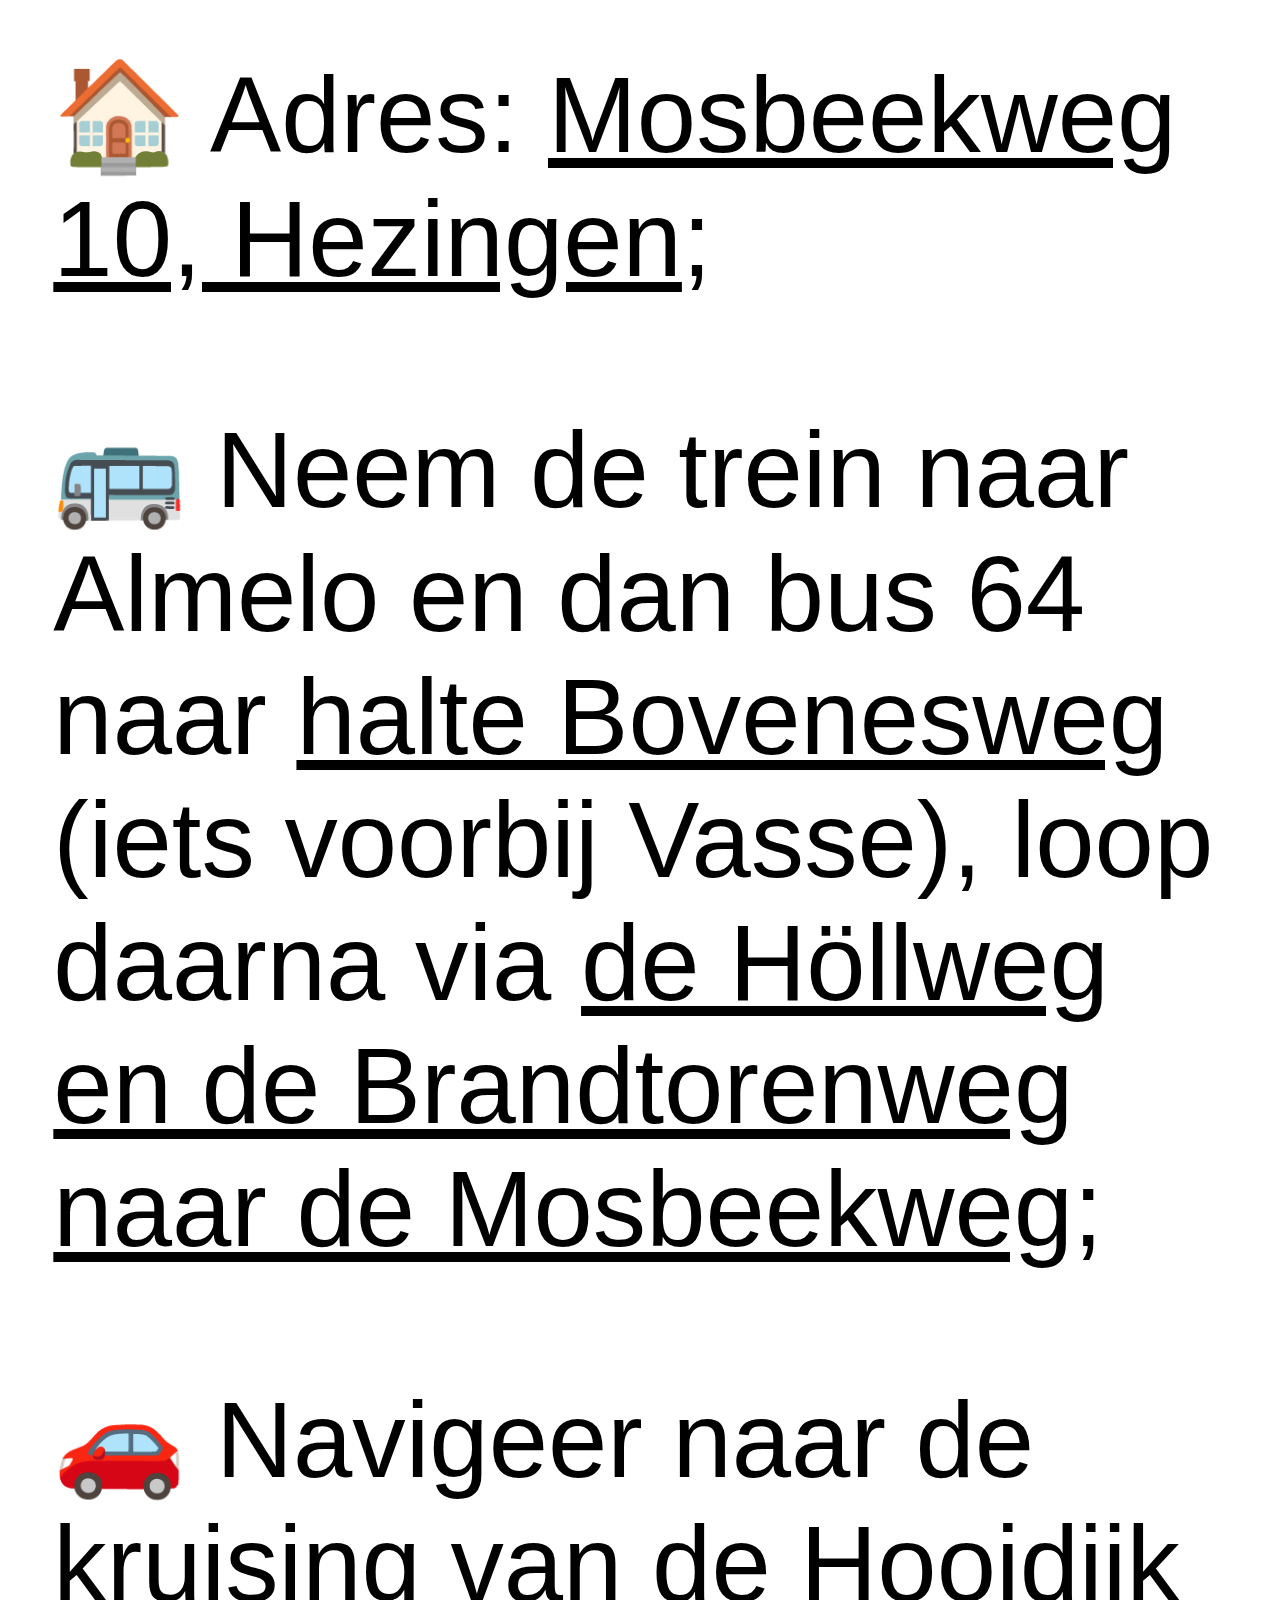
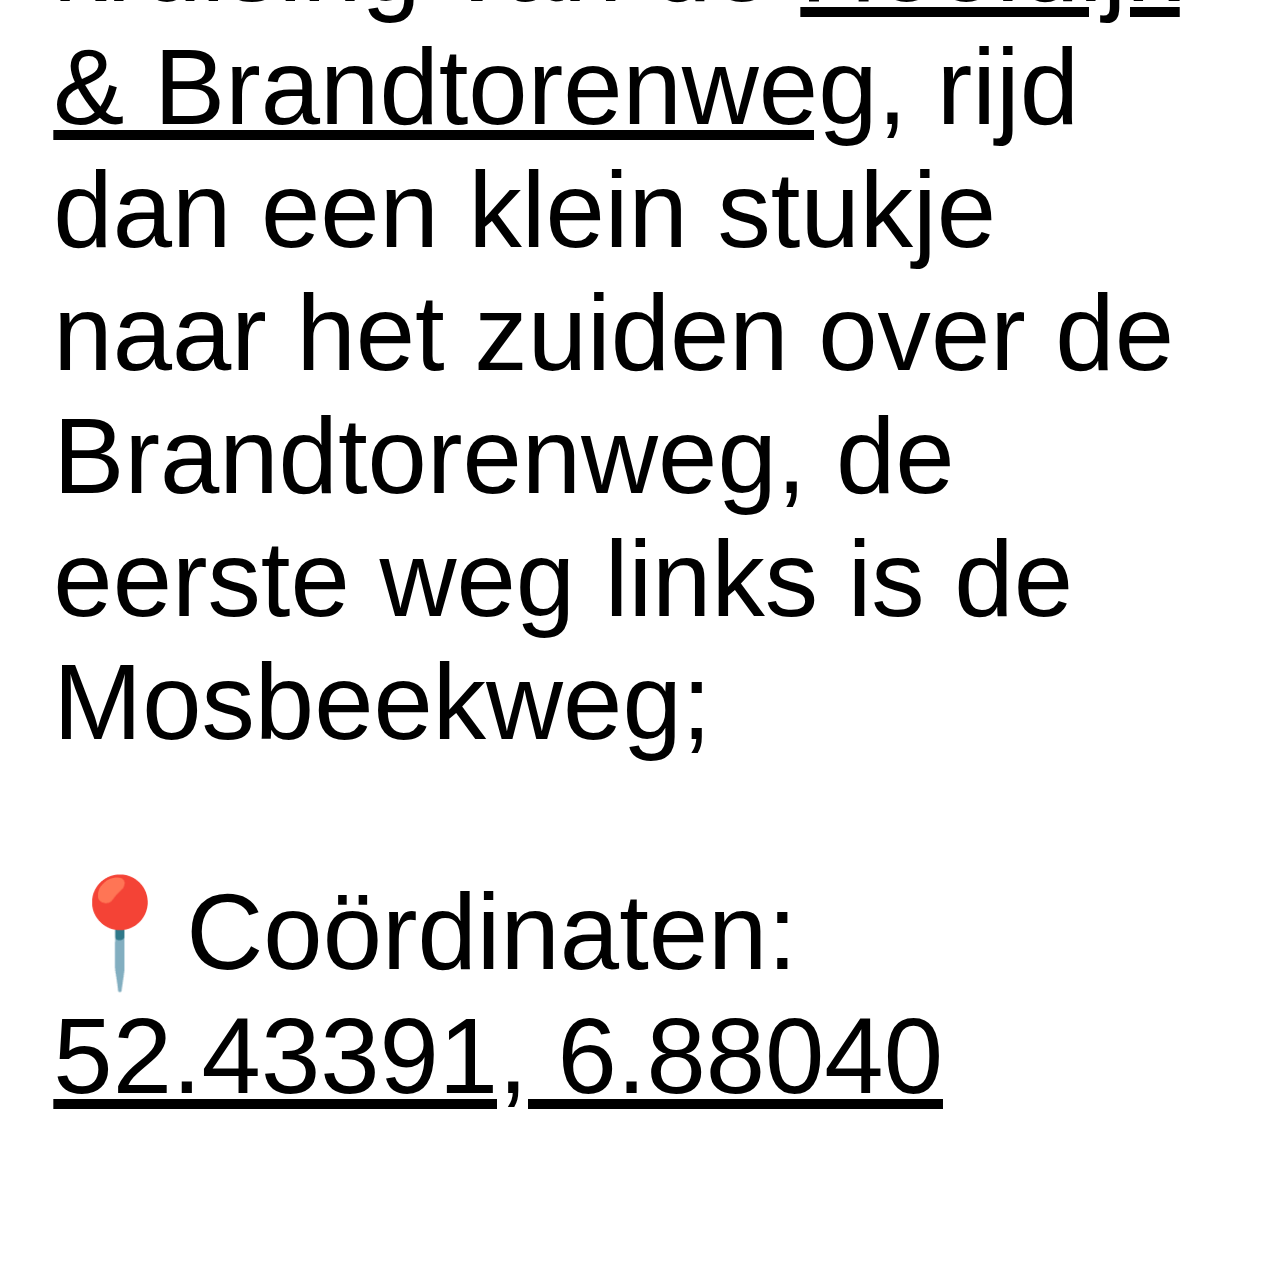
==== route/index.html @ 4ba48fb6 "added route" ====
<!doctype html>
<html lang="nl">
<head>
  <meta charset="utf-8">
  <title>Mosbekke</title>
  <meta name="description" content="Mosbekke">
  <style>
    body {
      font-family: -apple-system, BlinkMacSystemFont, "Segoe UI", Roboto, Helvetica, Arial, sans-serif, "Apple Color Emoji", "Segoe UI Emoji", "Segoe UI Symbol";
      font-size: 80pt;
      padding: 0.5em;
      margin: 0;
    }

    p {
      padding: 0;
    }

    p:first-child {
      margin-top: 0;
    }

    a, a:visited {
      color: black;
    }
  </style>
  <link rel="icon" type="image/png" href="../favicon.png">
</head>
<body>
  <p>
    🏠 Adres: <a href="https://www.google.nl/maps/place/Mosbeekweg+10,+7662+PE+Hezingen/">Mosbeekweg 10, Hezingen</a>;
  </p>
  <p>
    🚌 Neem de trein naar Almelo en dan bus 64 naar <a href="https://9292.nl/ootmarsum/bushalte-bovenesweg">halte Bovenesweg</a> (iets voorbij Vasse), loop daarna via <a href="https://www.google.nl/maps/dir/Vasse,+Bovenesweg/Mosbeekweg+10,+7662+PE+Hezingen/@52.4292522,6.8638535,15z/am=t/data=!4m14!4m13!1m5!1m1!1s0x47b81c9c5d2a337d:0x236f2061cd23b331!2m2!1d6.864479!2d52.422079!1m5!1m1!1s0x47b81c8be774e74d:0x75011a4b7435acf8!2m2!1d6.880241!2d52.4338635!3e2">de Höllweg en de Brandtorenweg naar de Mosbeekweg</a>;
  </p>
  <p>
    🚗 Navigeer naar de kruising van de <a href="https://www.google.nl/maps/place/Hooidijk+%26+Brandtorenweg,+7662+PG+Hezingen">Hooidijk &amp; Brandtorenweg</a>, rijd dan een klein stukje naar het zuiden over de Brandtorenweg, de eerste weg links is de Mosbeekweg;
  </p>
  <p>
    📍Coördinaten: <a href="https://www.google.nl/maps/place/52%C2%B026'02.1%22N+6%C2%B052'49.4%22E/@52.43391,6.8804,17z">52.43391, 6.88040</a>
  </p>
</body>
</html>
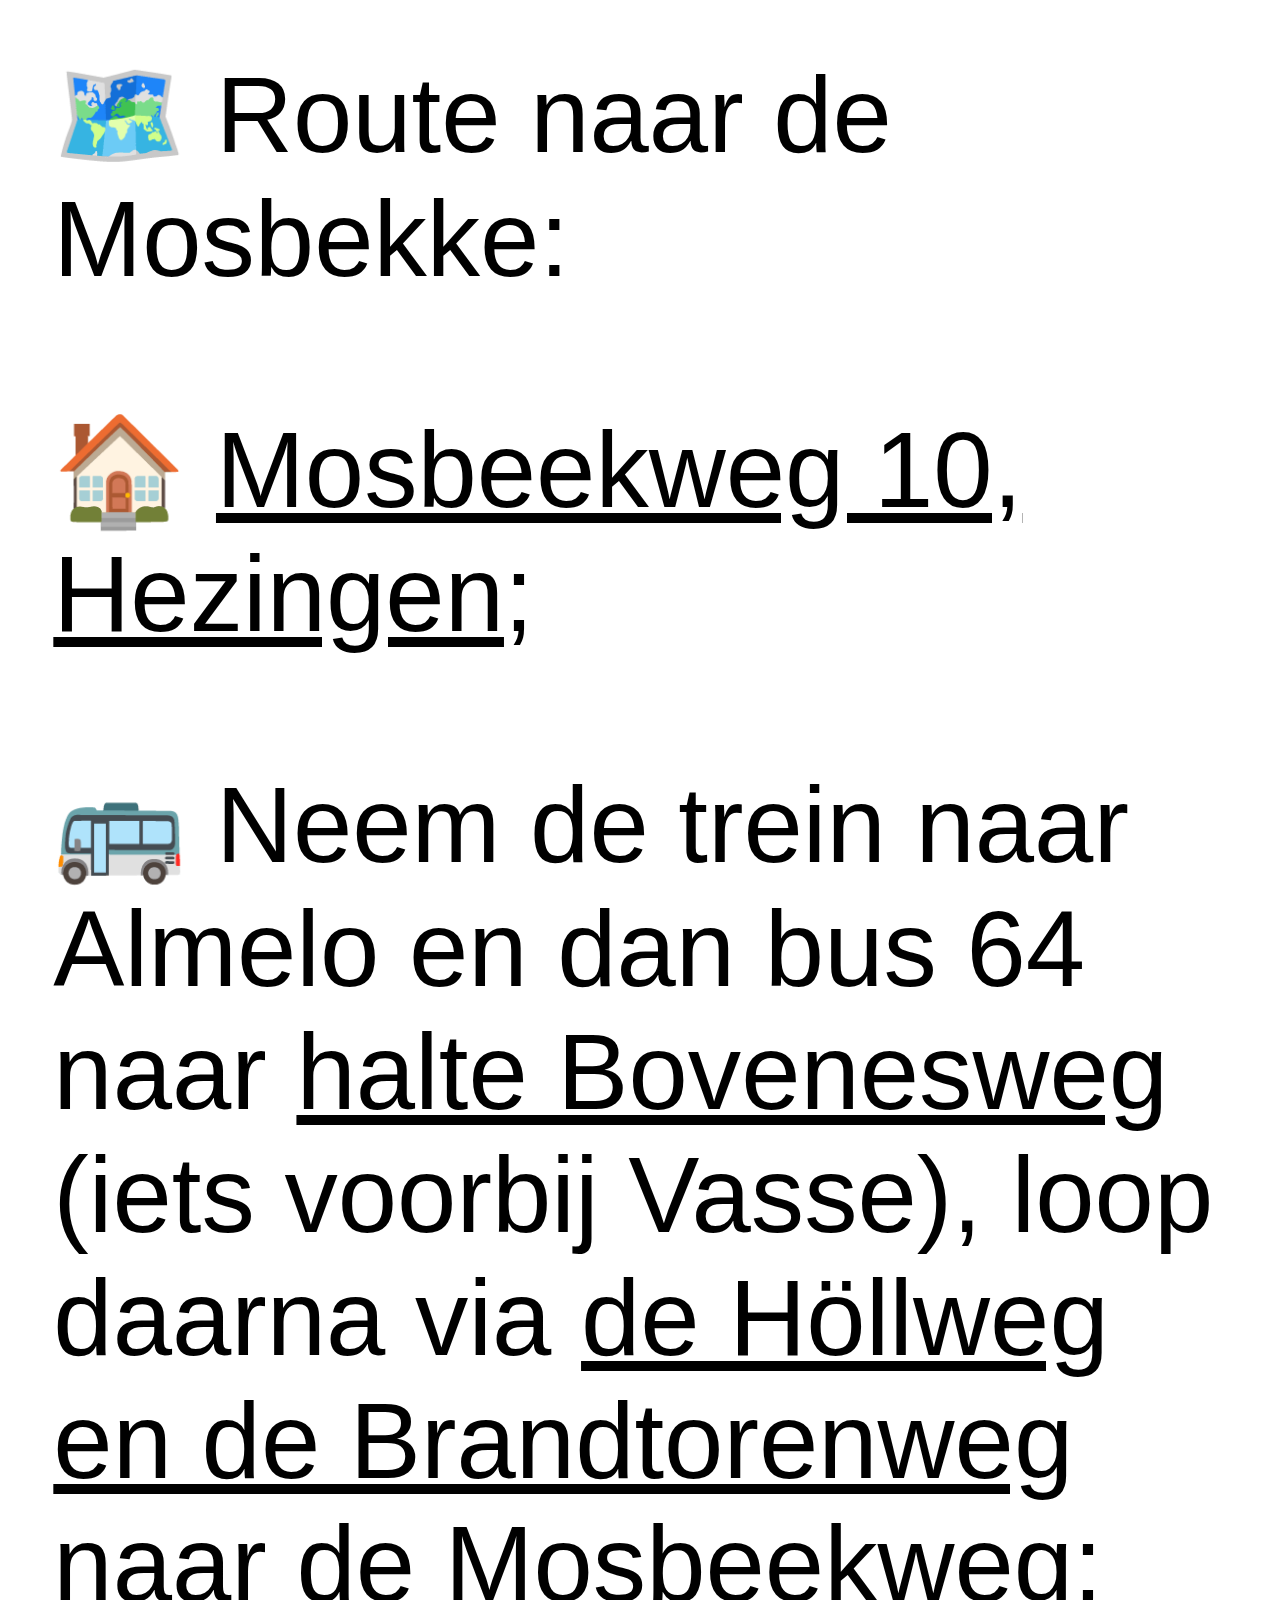
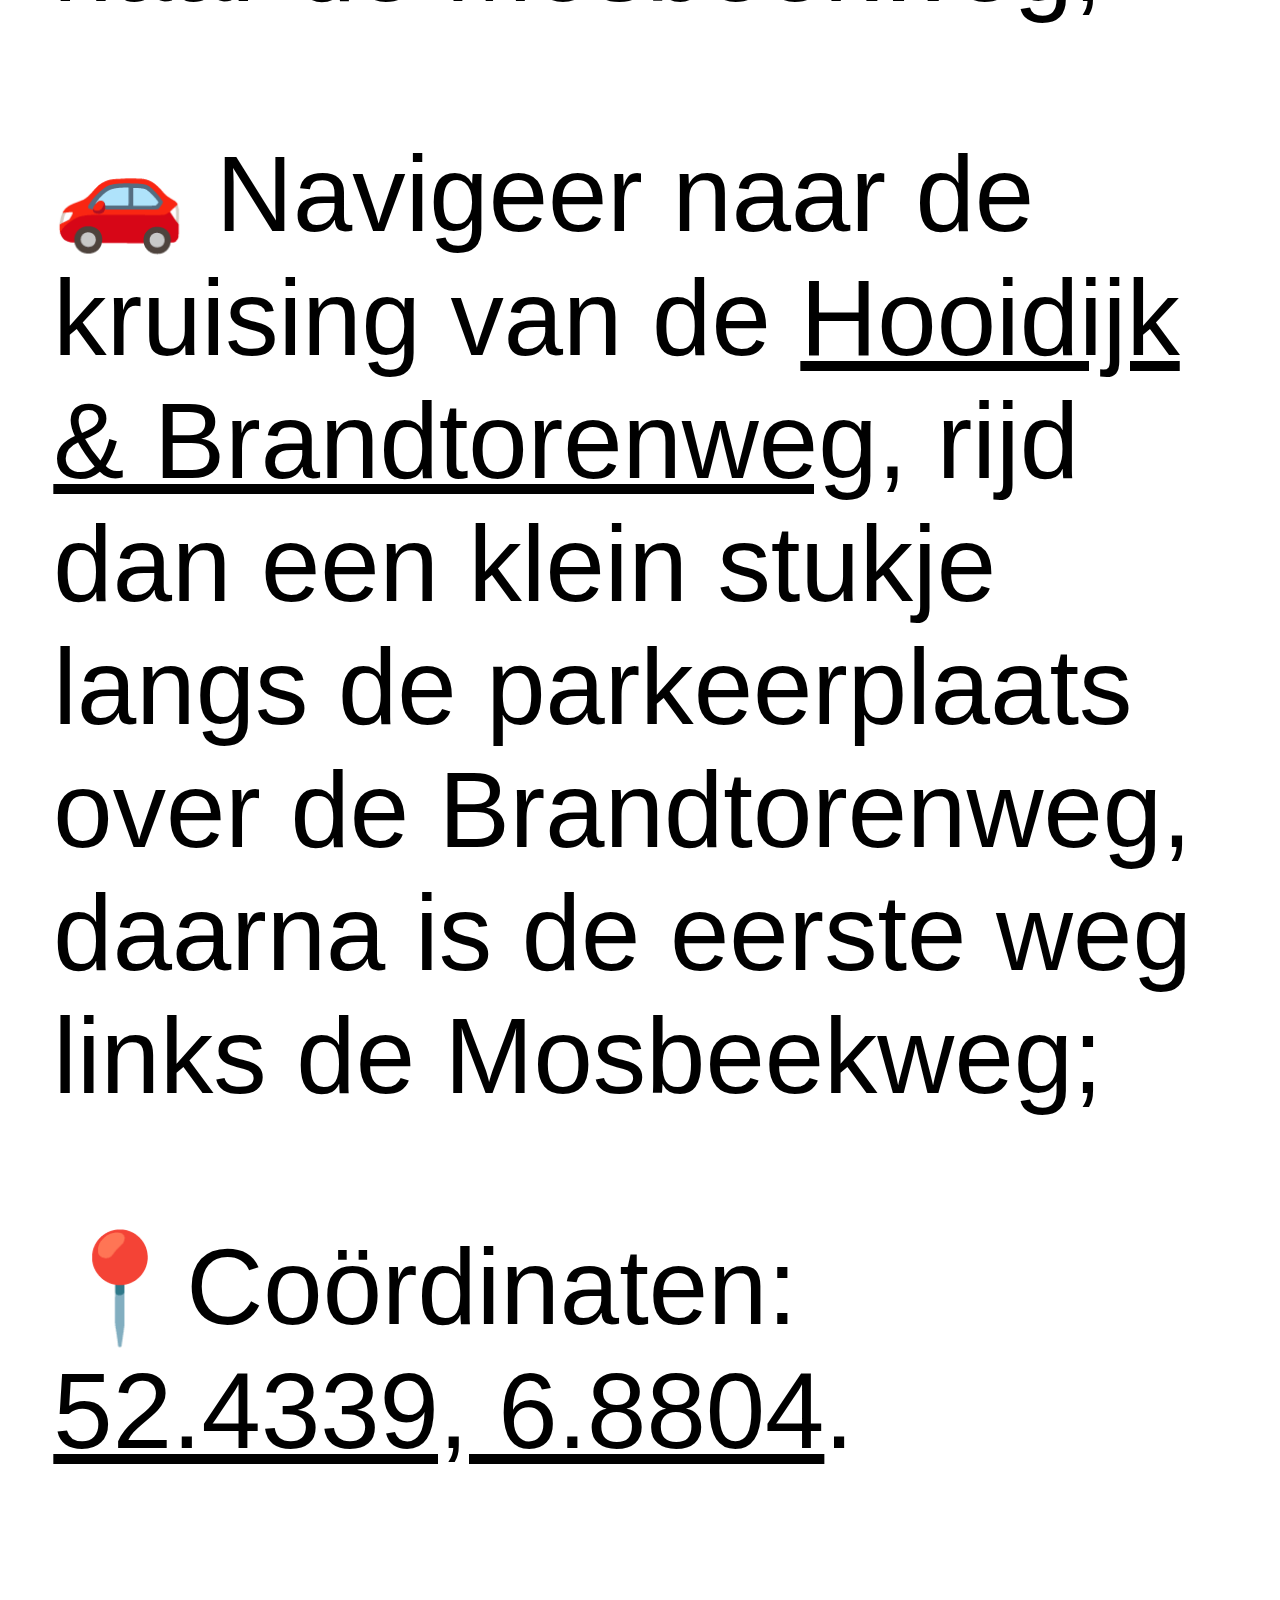
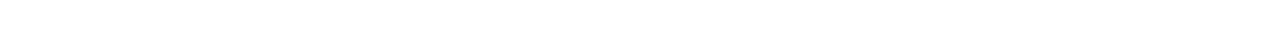
==== commit b9181b5f: "beter" ====
--- a/route/index.html
+++ b/route/index.html
@@ -2,7 +2,7 @@
 <html lang="nl">
 <head>
   <meta charset="utf-8">
-  <title>Mosbekke</title>
+  <title>Mosbekke: routebeschrijving</title>
   <meta name="description" content="Mosbekke">
   <style>
     body {
@@ -28,16 +28,19 @@
 </head>
 <body>
   <p>
-    🏠 Adres: <a href="https://www.google.nl/maps/place/Mosbeekweg+10,+7662+PE+Hezingen/">Mosbeekweg 10, Hezingen</a>;
+    🗺️ Route naar de Mosbekke:
   </p>
   <p>
-    🚌 Neem de trein naar Almelo en dan bus 64 naar <a href="https://9292.nl/ootmarsum/bushalte-bovenesweg">halte Bovenesweg</a> (iets voorbij Vasse), loop daarna via <a href="https://www.google.nl/maps/dir/Vasse,+Bovenesweg/Mosbeekweg+10,+7662+PE+Hezingen/@52.4292522,6.8638535,15z/am=t/data=!4m14!4m13!1m5!1m1!1s0x47b81c9c5d2a337d:0x236f2061cd23b331!2m2!1d6.864479!2d52.422079!1m5!1m1!1s0x47b81c8be774e74d:0x75011a4b7435acf8!2m2!1d6.880241!2d52.4338635!3e2">de Höllweg en de Brandtorenweg naar de Mosbeekweg</a>;
+    🏠 <a href="https://www.google.nl/maps/place/Mosbeekweg+10,+7662+PE+Hezingen/">Mosbeekweg 10, Hezingen</a>;
   </p>
   <p>
-    🚗 Navigeer naar de kruising van de <a href="https://www.google.nl/maps/place/Hooidijk+%26+Brandtorenweg,+7662+PG+Hezingen">Hooidijk &amp; Brandtorenweg</a>, rijd dan een klein stukje naar het zuiden over de Brandtorenweg, de eerste weg links is de Mosbeekweg;
+    🚌 Neem de trein naar Almelo en dan bus 64 naar <a href="https://9292.nl/ootmarsum/bushalte-bovenesweg">halte Bovenesweg</a> (iets voorbij Vasse), loop daarna via <a href="https://www.google.nl/maps/dir/Vasse,+Bovenesweg/Mosbeekweg+10,+7662+PE+Hezingen/@52.4292522,6.8638535,15z/am=t/data=!4m14!4m13!1m5!1m1!1s0x47b81c9c5d2a337d:0x236f2061cd23b331!2m2!1d6.864479!2d52.422079!1m5!1m1!1s0x47b81c8be774e74d:0x75011a4b7435acf8!2m2!1d6.880241!2d52.4338635!3e2">de Höllweg en de Brandtorenweg</a> naar de Mosbeekweg;
   </p>
   <p>
-    📍Coördinaten: <a href="https://www.google.nl/maps/place/52%C2%B026'02.1%22N+6%C2%B052'49.4%22E/@52.43391,6.8804,17z">52.43391, 6.88040</a>
+    🚗 Navigeer naar de kruising van de <a href="https://www.google.nl/maps/place/Hooidijk+%26+Brandtorenweg,+7662+PG+Hezingen">Hooidijk &amp; Brandtorenweg</a>, rijd dan een klein stukje langs de parkeerplaats over de Brandtorenweg, daarna is de eerste weg links de Mosbeekweg;
+  </p>
+  <p>
+    📍Coördinaten: <a href="https://www.google.nl/maps/place/52%C2%B026'02.1%22N+6%C2%B052'49.4%22E/@52.43391,6.8804,17z">52.4339, 6.8804</a>.
   </p>
 </body>
 </html>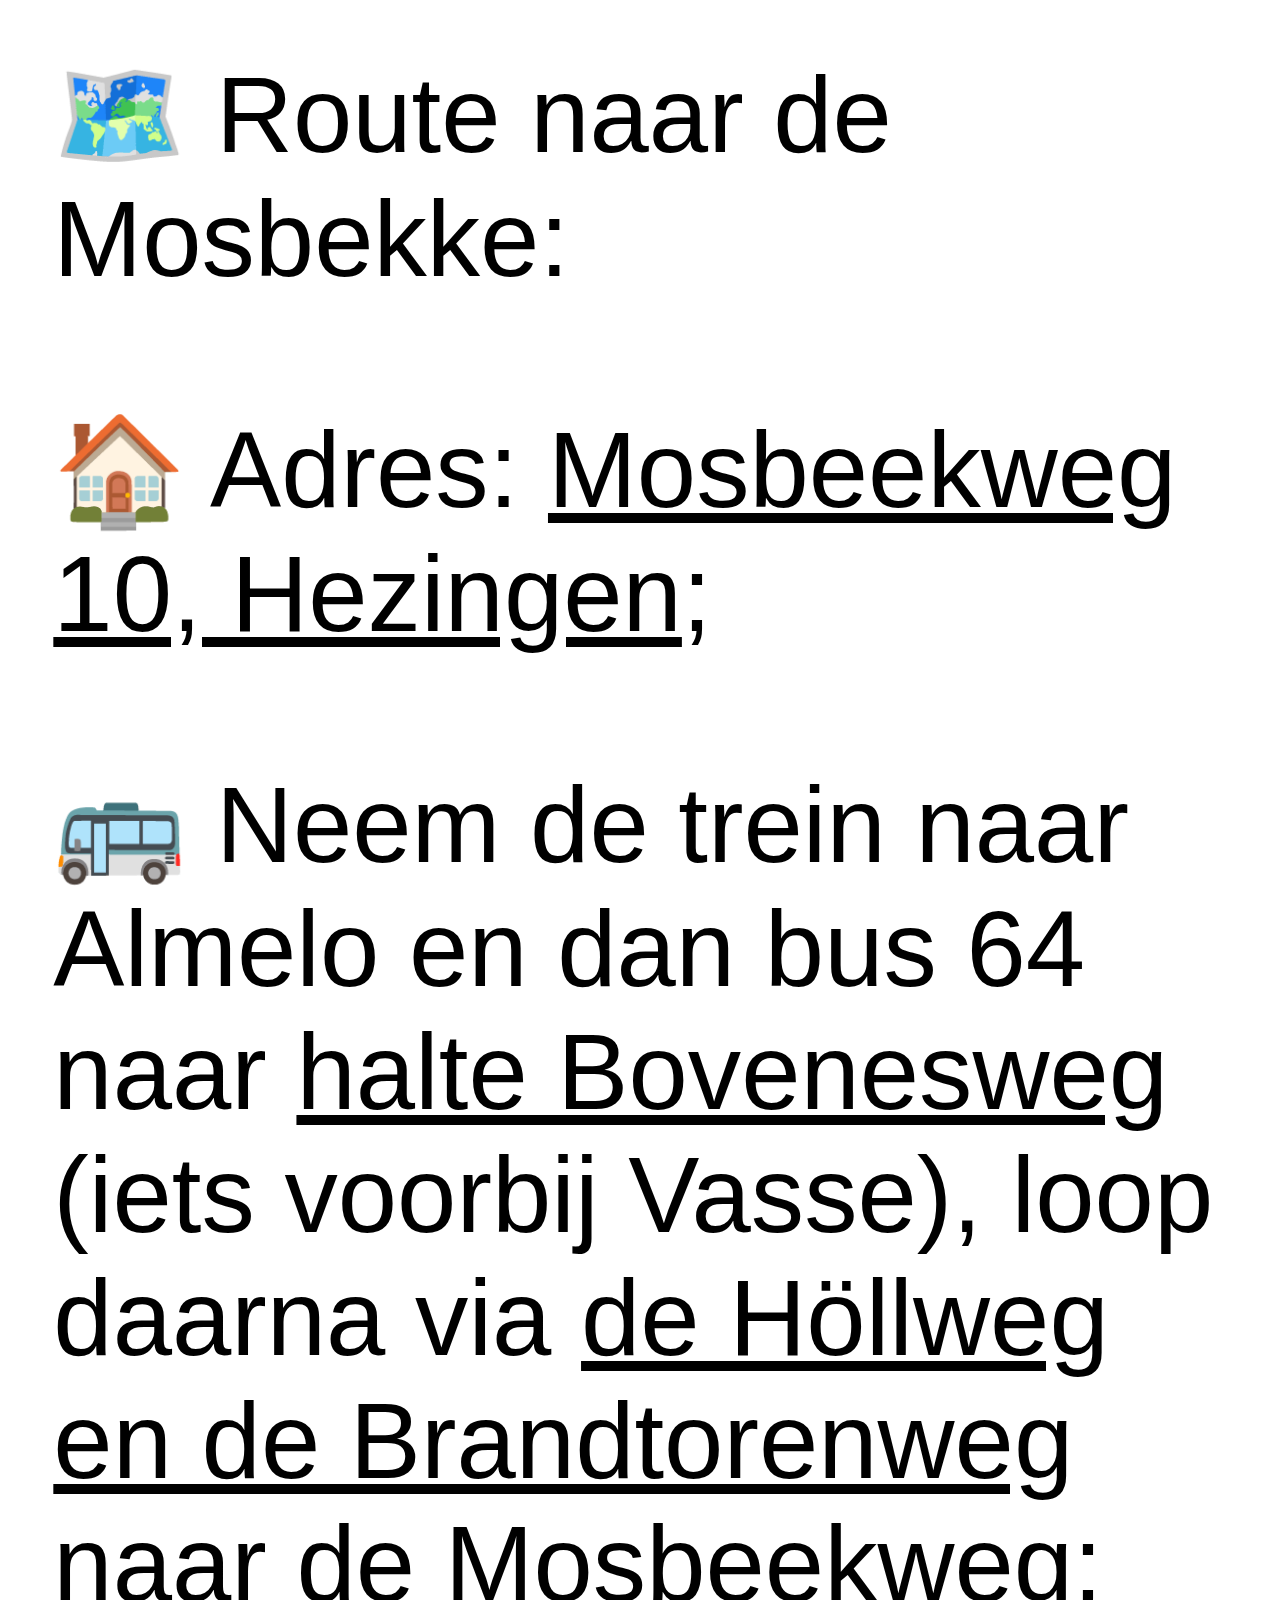
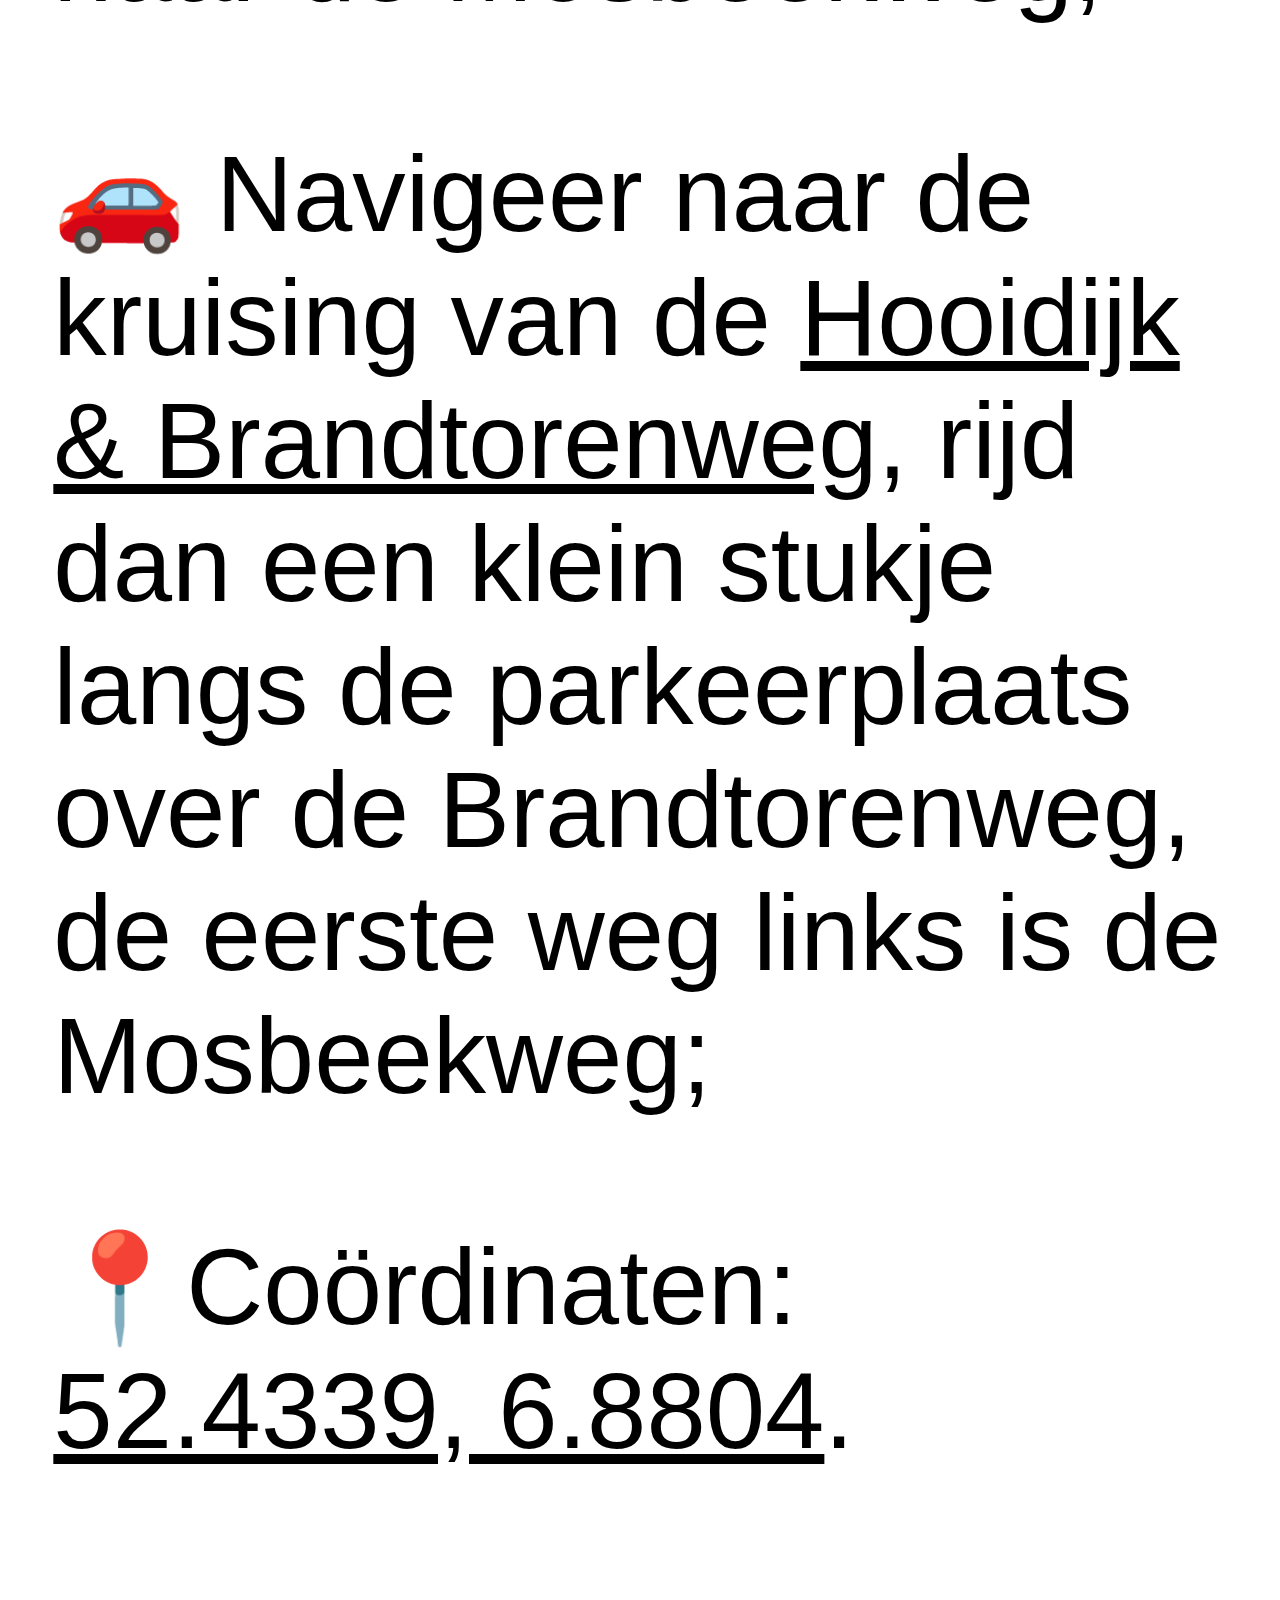
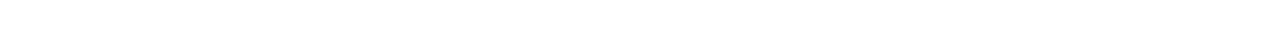
==== commit c435145a: "!" ====
--- a/route/index.html
+++ b/route/index.html
@@ -31,13 +31,13 @@
     🗺️ Route naar de Mosbekke:
   </p>
   <p>
-    🏠 <a href="https://www.google.nl/maps/place/Mosbeekweg+10,+7662+PE+Hezingen/">Mosbeekweg 10, Hezingen</a>;
+    🏠 Adres: <a href="https://www.google.nl/maps/place/Mosbeekweg+10,+7662+PE+Hezingen/">Mosbeekweg 10, Hezingen</a>;
   </p>
   <p>
     🚌 Neem de trein naar Almelo en dan bus 64 naar <a href="https://9292.nl/ootmarsum/bushalte-bovenesweg">halte Bovenesweg</a> (iets voorbij Vasse), loop daarna via <a href="https://www.google.nl/maps/dir/Vasse,+Bovenesweg/Mosbeekweg+10,+7662+PE+Hezingen/@52.4292522,6.8638535,15z/am=t/data=!4m14!4m13!1m5!1m1!1s0x47b81c9c5d2a337d:0x236f2061cd23b331!2m2!1d6.864479!2d52.422079!1m5!1m1!1s0x47b81c8be774e74d:0x75011a4b7435acf8!2m2!1d6.880241!2d52.4338635!3e2">de Höllweg en de Brandtorenweg</a> naar de Mosbeekweg;
   </p>
   <p>
-    🚗 Navigeer naar de kruising van de <a href="https://www.google.nl/maps/place/Hooidijk+%26+Brandtorenweg,+7662+PG+Hezingen">Hooidijk &amp; Brandtorenweg</a>, rijd dan een klein stukje langs de parkeerplaats over de Brandtorenweg, daarna is de eerste weg links de Mosbeekweg;
+    🚗 Navigeer naar de kruising van de <a href="https://www.google.nl/maps/place/Hooidijk+%26+Brandtorenweg,+7662+PG+Hezingen">Hooidijk &amp; Brandtorenweg</a>, rijd dan een klein stukje langs de parkeerplaats over de Brandtorenweg, de eerste weg links is de Mosbeekweg;
   </p>
   <p>
     📍Coördinaten: <a href="https://www.google.nl/maps/place/52%C2%B026'02.1%22N+6%C2%B052'49.4%22E/@52.43391,6.8804,17z">52.4339, 6.8804</a>.
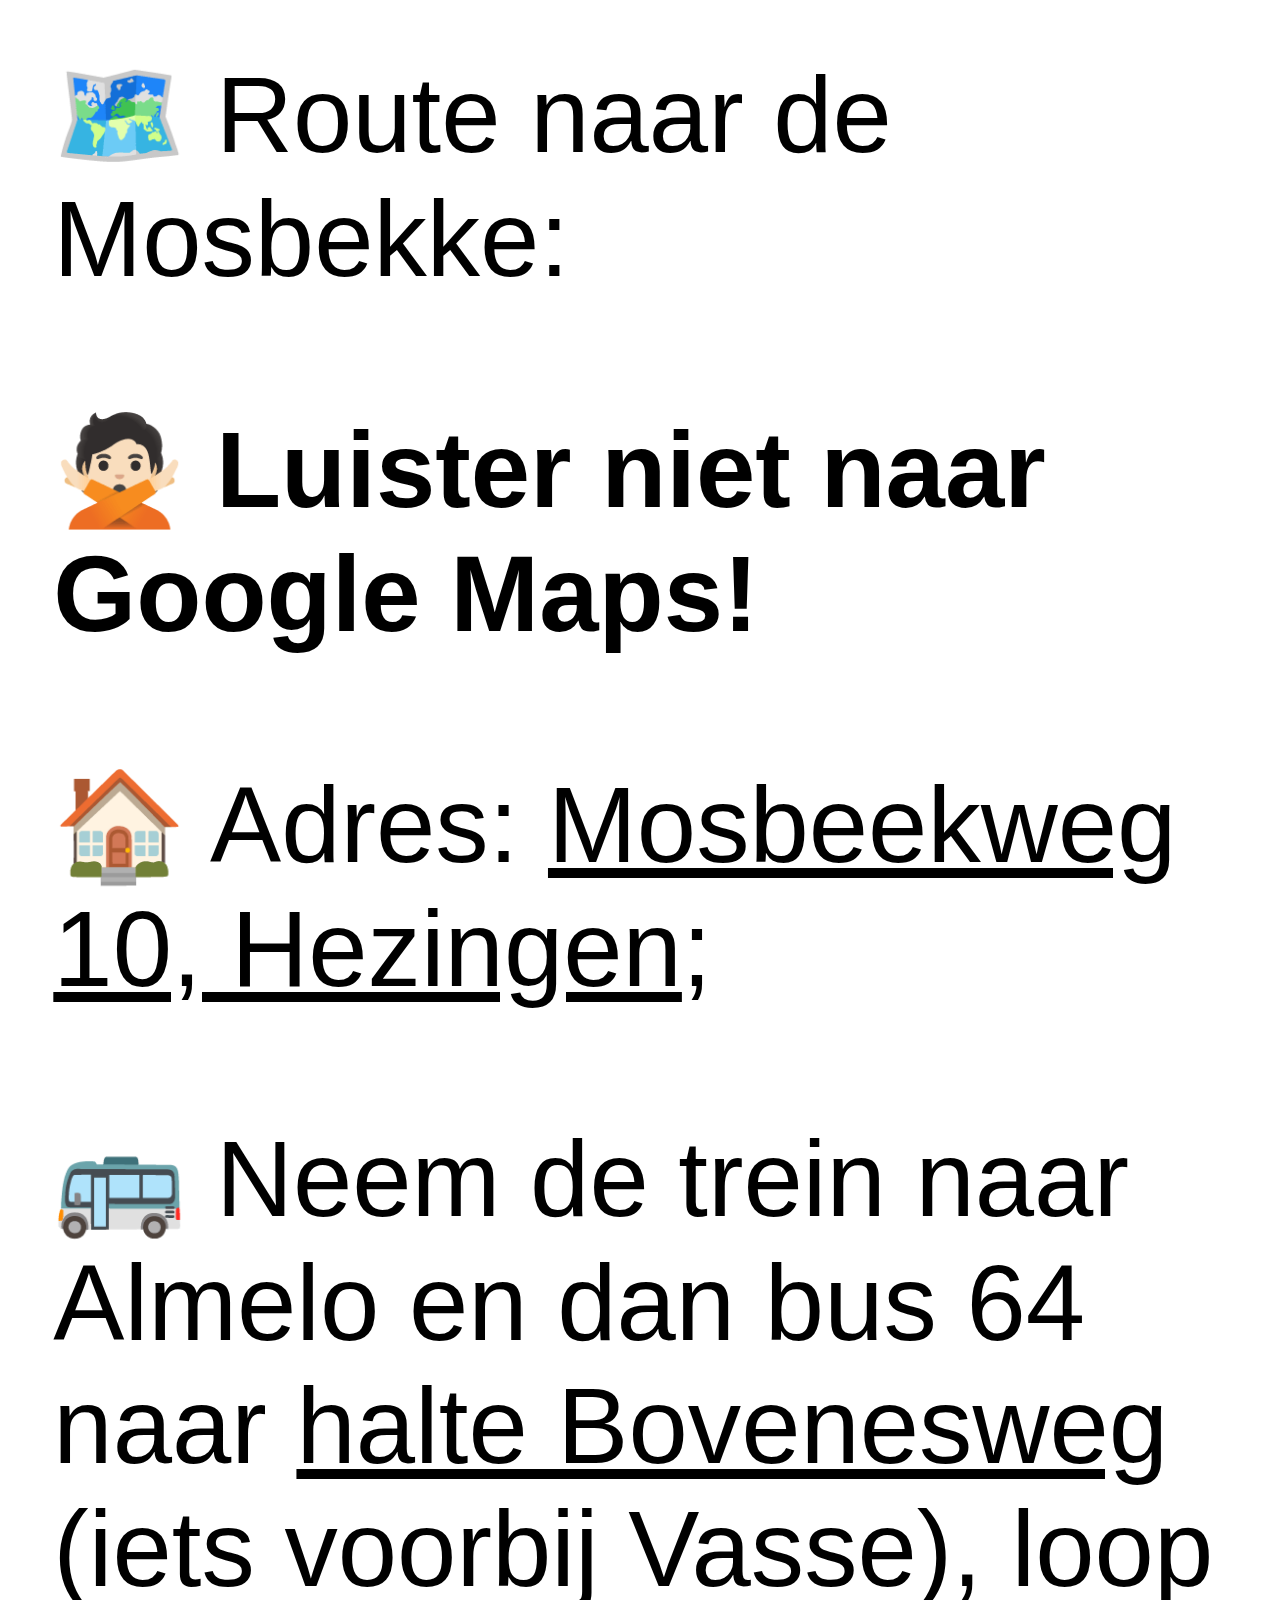
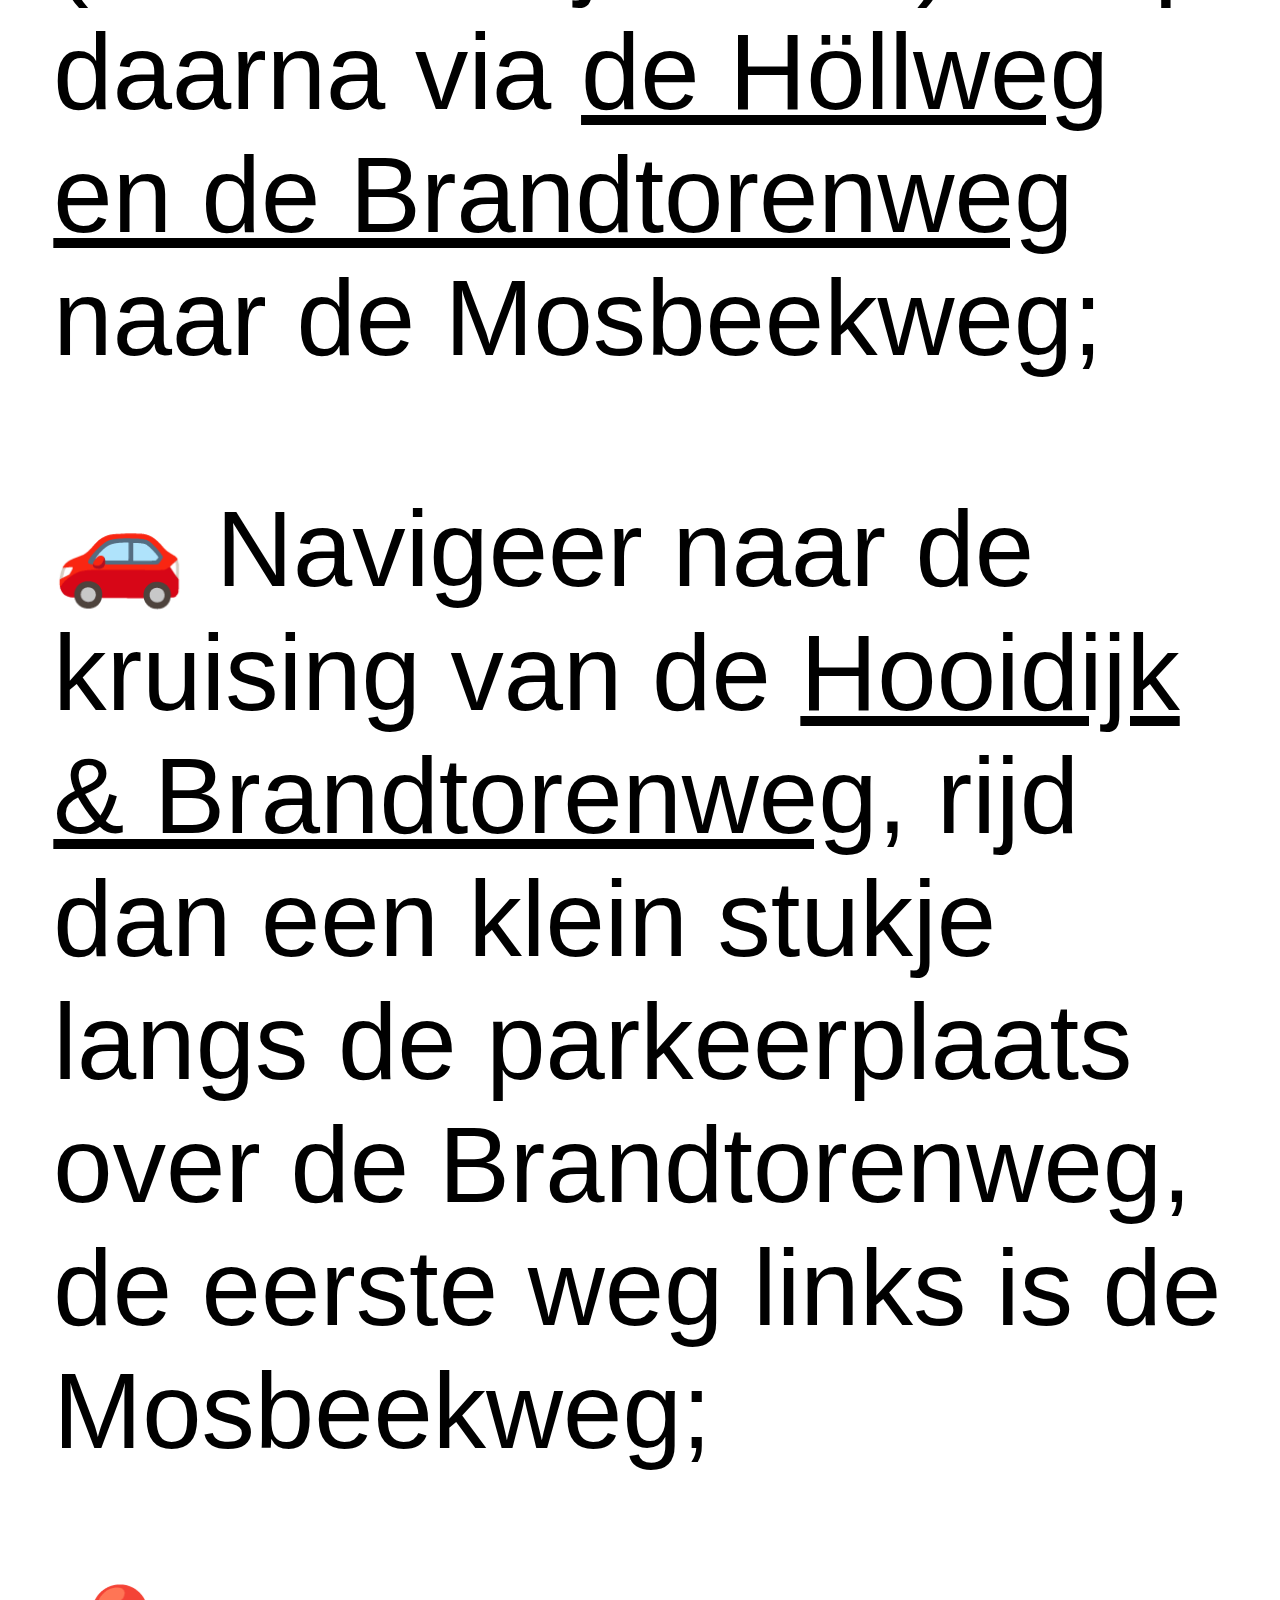
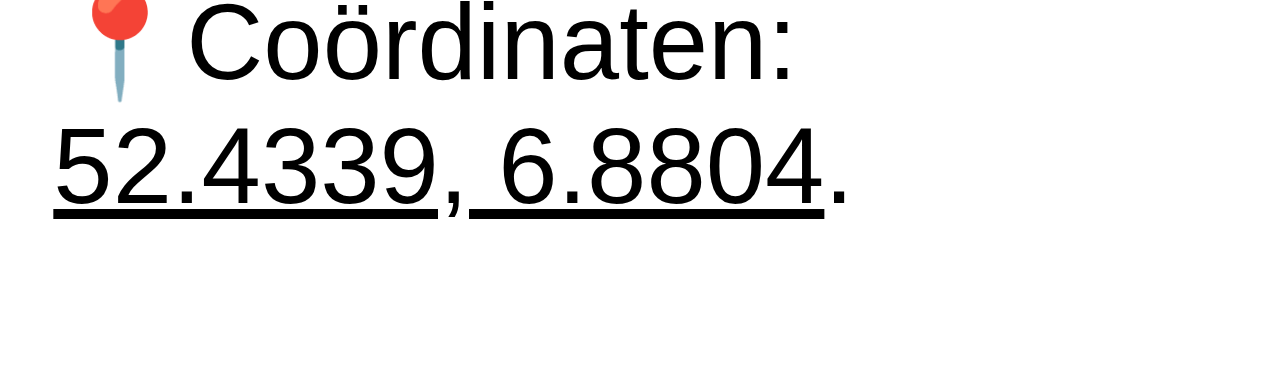
==== commit 4c2ed880: "geen google maps" ====
--- a/route/index.html
+++ b/route/index.html
@@ -31,6 +31,9 @@
     🗺️ Route naar de Mosbekke:
   </p>
   <p>
+    <strong>🙅🏻 Luister niet naar Google Maps!</strong>
+  </p>
+  <p>
     🏠 Adres: <a href="https://www.google.nl/maps/place/Mosbeekweg+10,+7662+PE+Hezingen/">Mosbeekweg 10, Hezingen</a>;
   </p>
   <p>
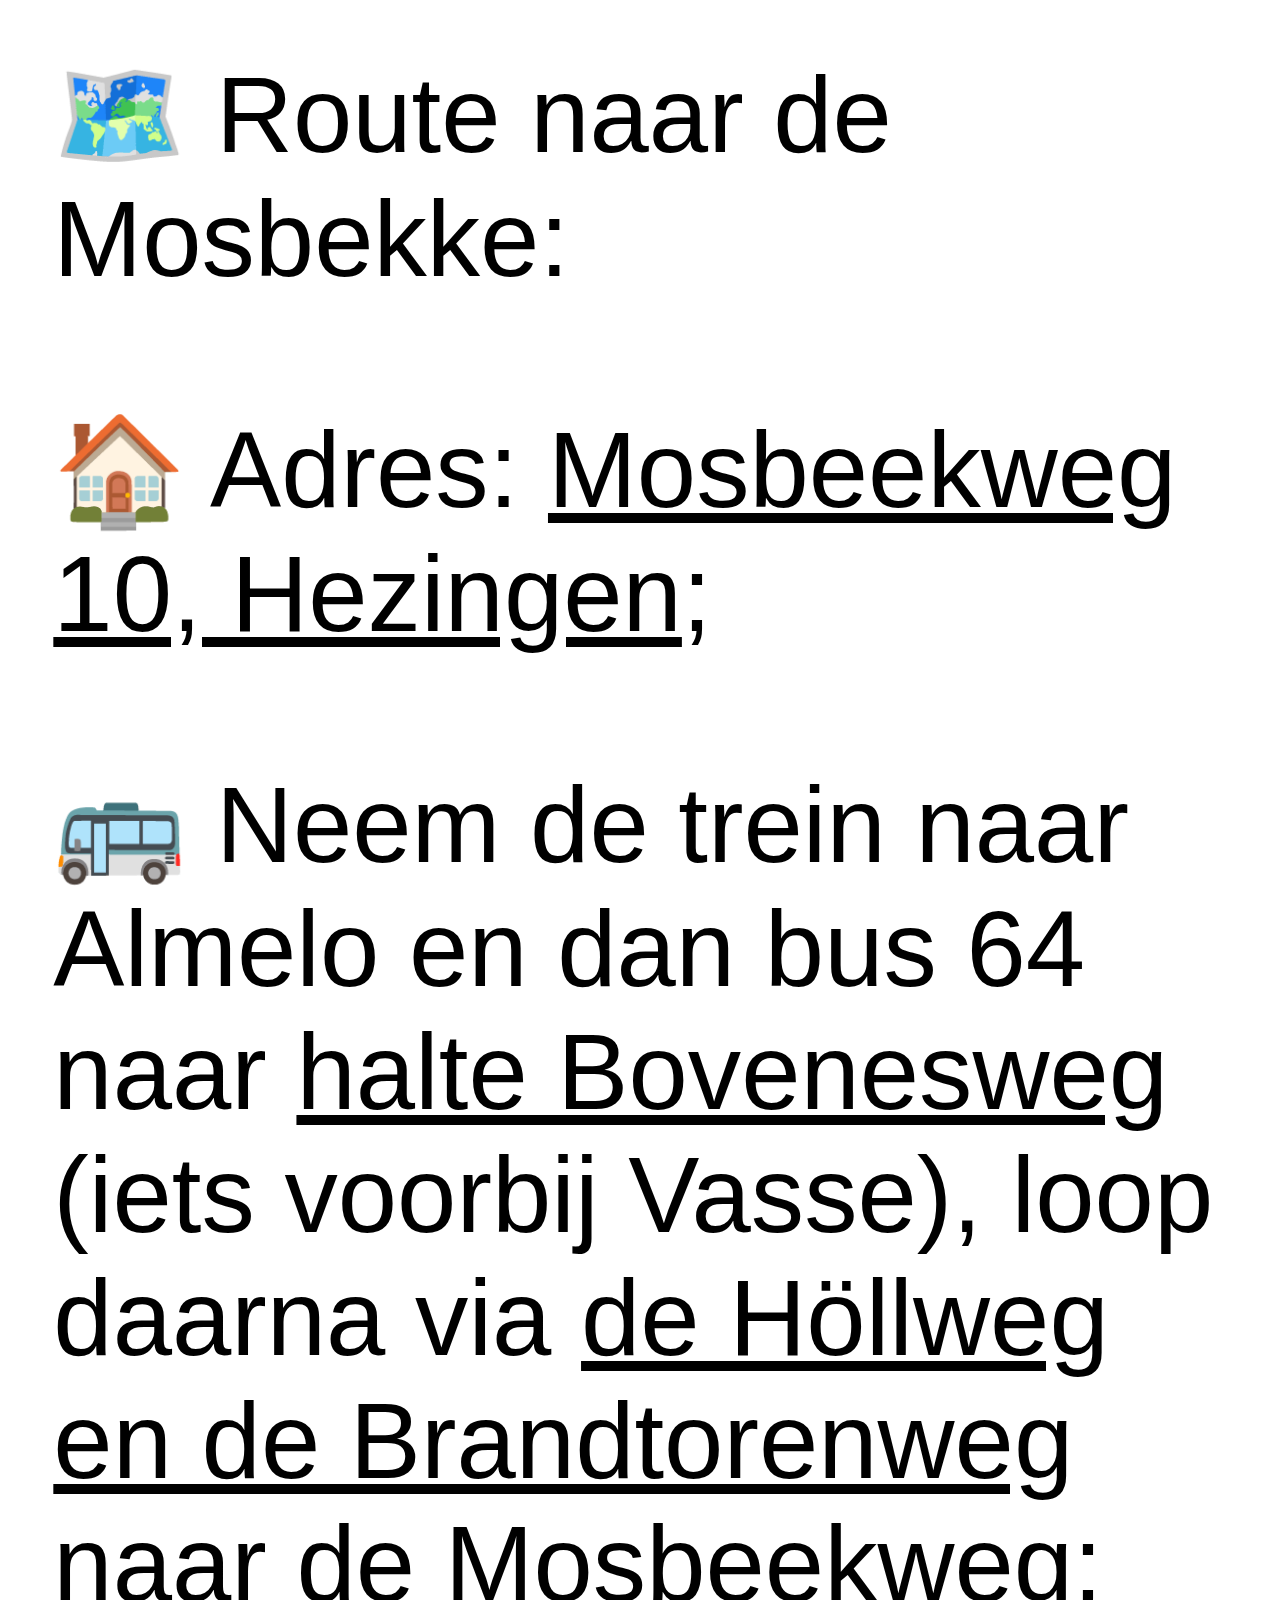
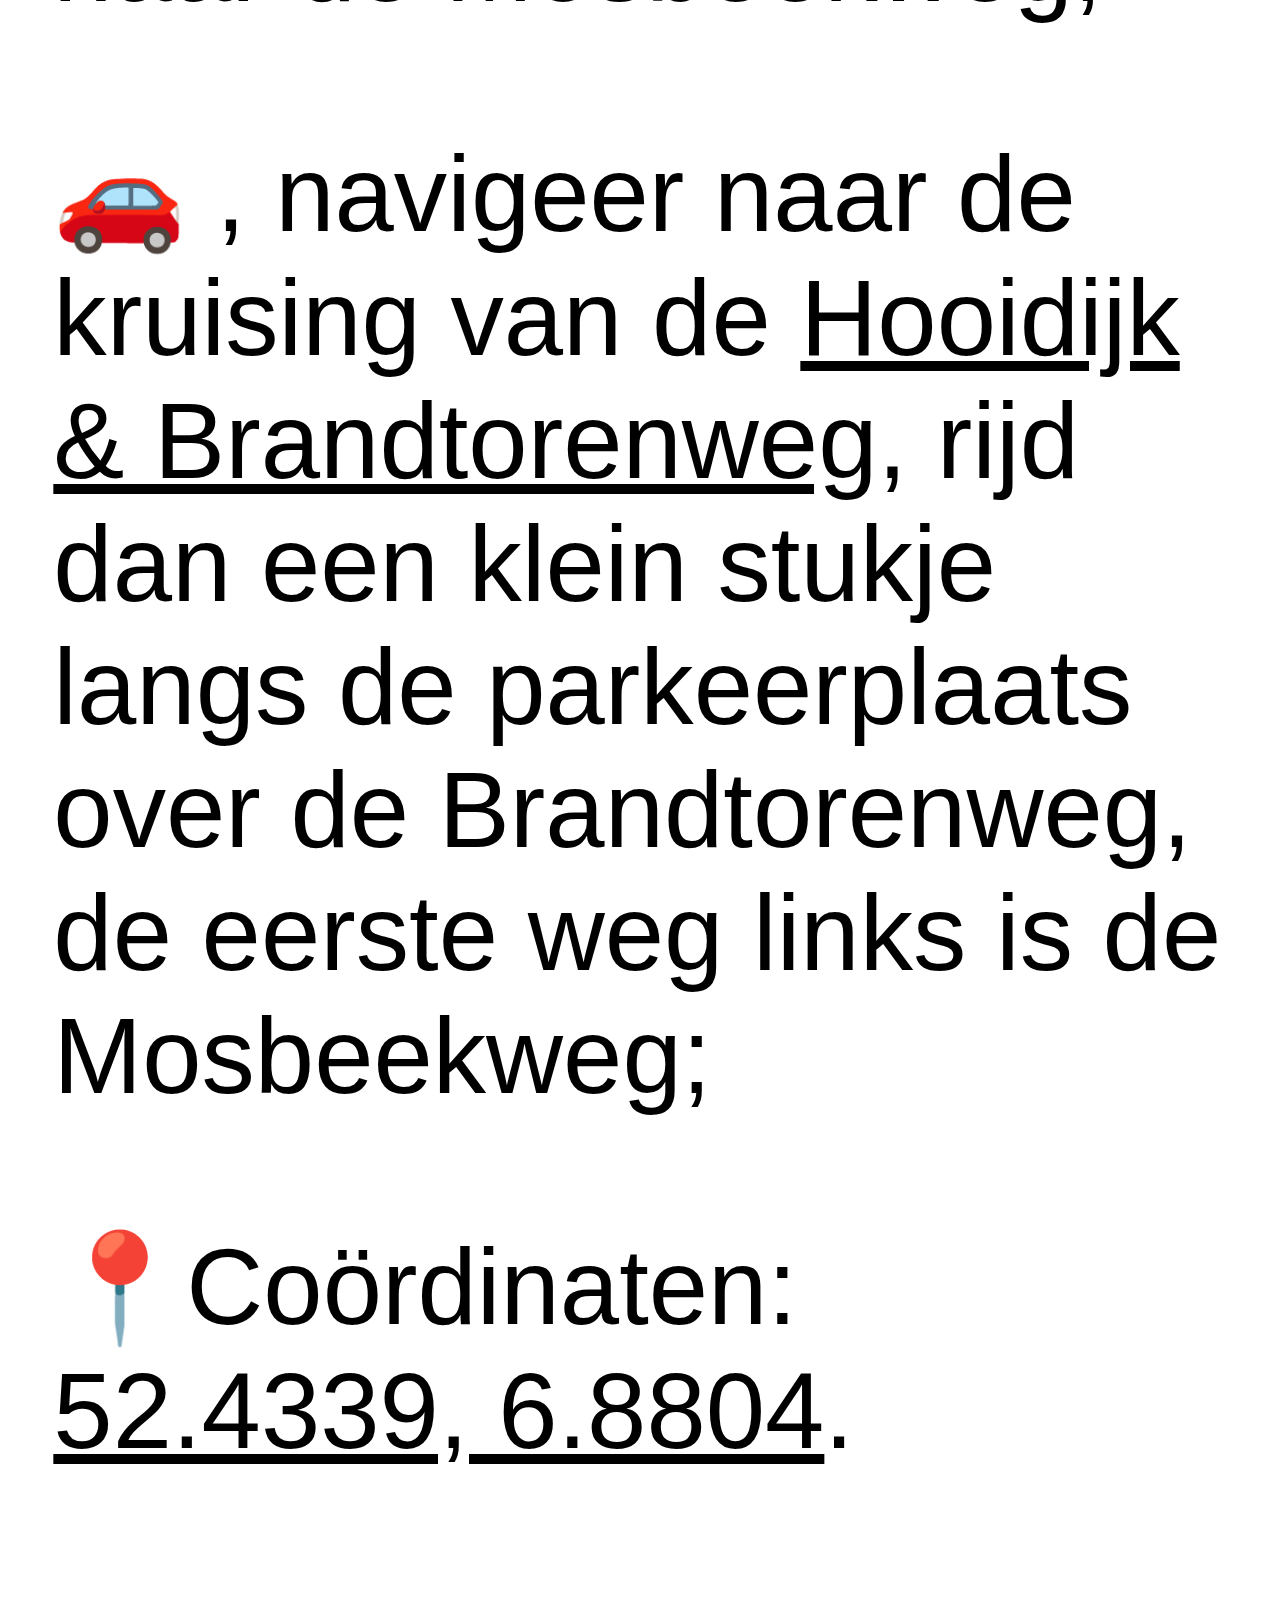
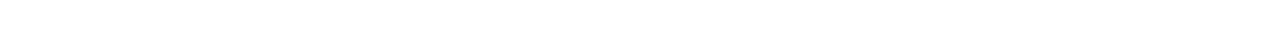
==== commit 6528ce69: "Update index.html" ====
--- a/route/index.html
+++ b/route/index.html
@@ -31,19 +31,16 @@
     🗺️ Route naar de Mosbekke:
   </p>
   <p>
-    <strong>🙅🏻 Luister niet naar Google Maps!</strong>
-  </p>
-  <p>
     🏠 Adres: <a href="https://www.google.nl/maps/place/Mosbeekweg+10,+7662+PE+Hezingen/">Mosbeekweg 10, Hezingen</a>;
   </p>
   <p>
     🚌 Neem de trein naar Almelo en dan bus 64 naar <a href="https://9292.nl/ootmarsum/bushalte-bovenesweg">halte Bovenesweg</a> (iets voorbij Vasse), loop daarna via <a href="https://www.google.nl/maps/dir/Vasse,+Bovenesweg/Mosbeekweg+10,+7662+PE+Hezingen/@52.4292522,6.8638535,15z/am=t/data=!4m14!4m13!1m5!1m1!1s0x47b81c9c5d2a337d:0x236f2061cd23b331!2m2!1d6.864479!2d52.422079!1m5!1m1!1s0x47b81c8be774e74d:0x75011a4b7435acf8!2m2!1d6.880241!2d52.4338635!3e2">de Höllweg en de Brandtorenweg</a> naar de Mosbeekweg;
   </p>
-  <p>
-    🚗 Navigeer naar de kruising van de <a href="https://www.google.nl/maps/place/Hooidijk+%26+Brandtorenweg,+7662+PG+Hezingen">Hooidijk &amp; Brandtorenweg</a>, rijd dan een klein stukje langs de parkeerplaats over de Brandtorenweg, de eerste weg links is de Mosbeekweg;
+  </p>
+    🚗 <strongLuister niet naar Google Maps</strong>, navigeer naar de kruising van de <a href="https://www.google.nl/maps/place/Hooidijk+%26+Brandtorenweg,+7662+PG+Hezingen">Hooidijk &amp; Brandtorenweg</a>, rijd dan een klein stukje langs de parkeerplaats over de Brandtorenweg, de eerste weg links is de Mosbeekweg;
   </p>
   <p>
     📍Coördinaten: <a href="https://www.google.nl/maps/place/52%C2%B026'02.1%22N+6%C2%B052'49.4%22E/@52.43391,6.8804,17z">52.4339, 6.8804</a>.
   </p>
 </body>
-</html>+</html>
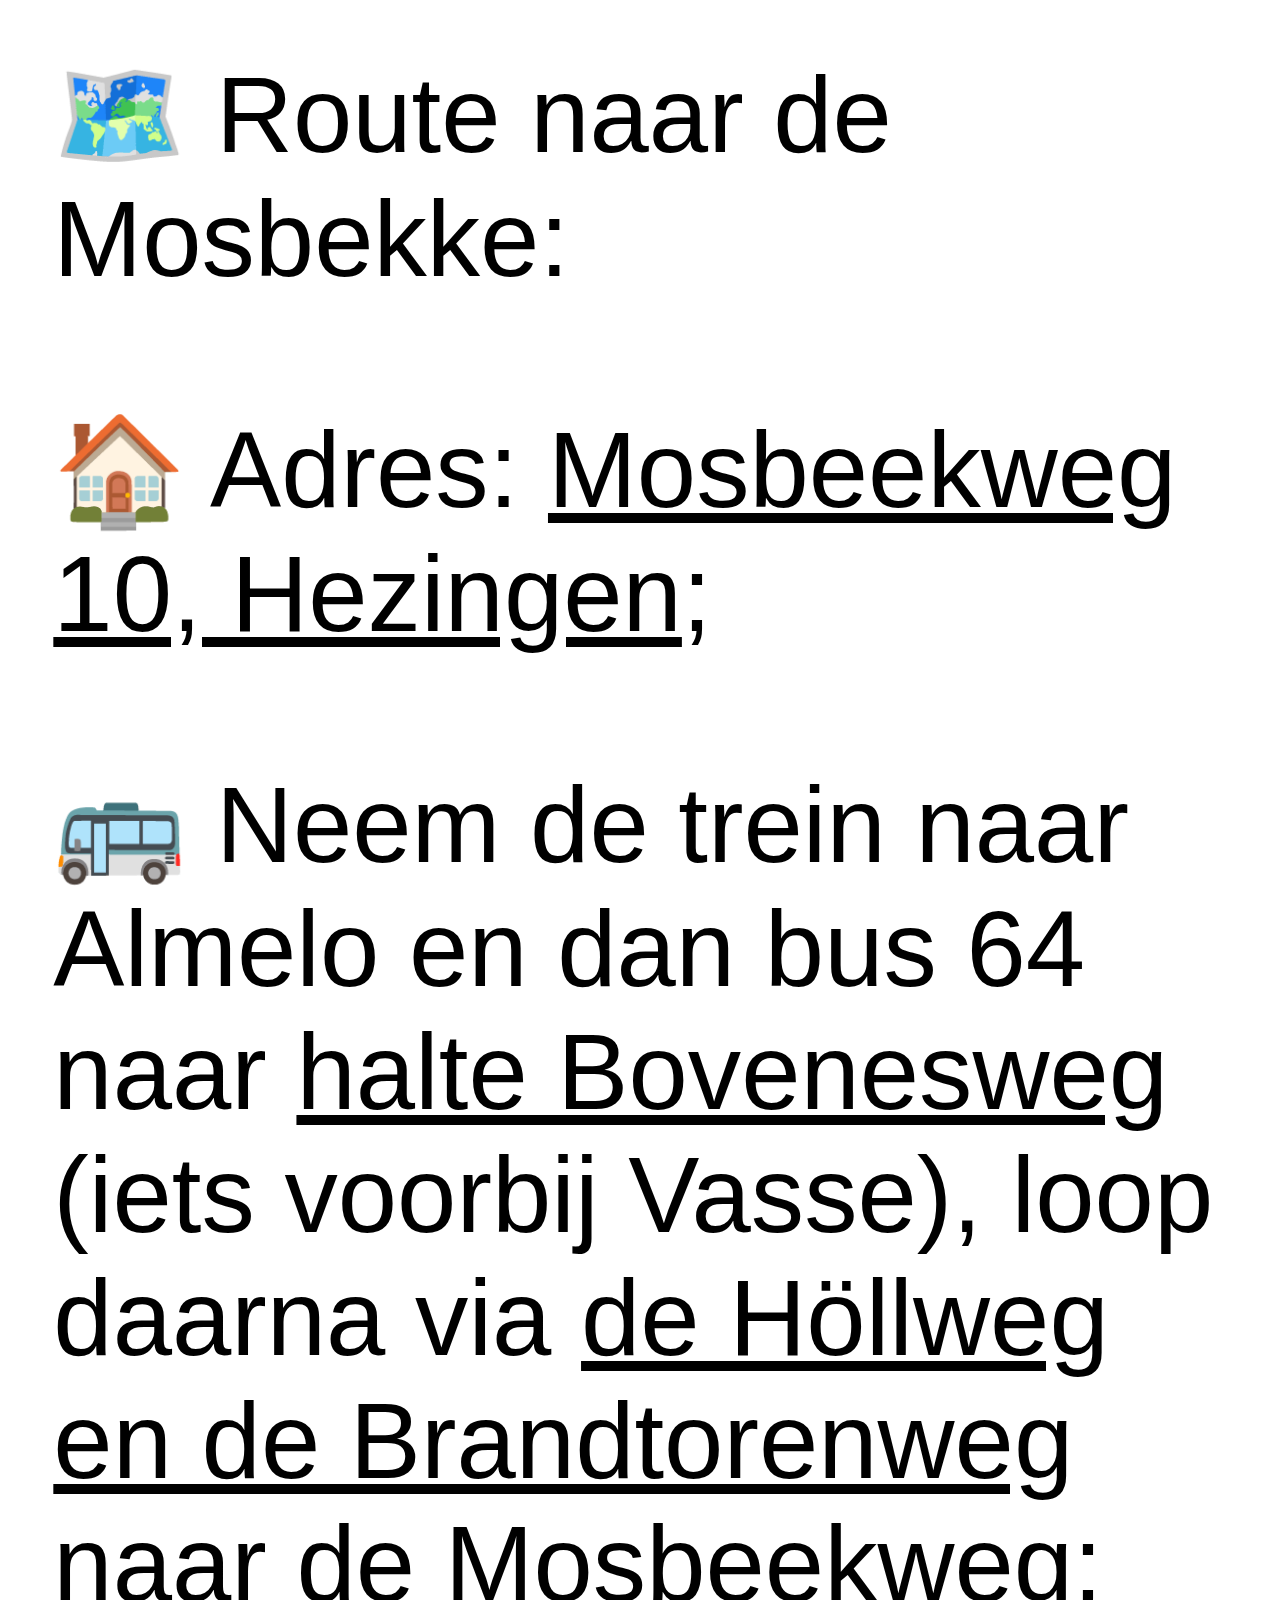
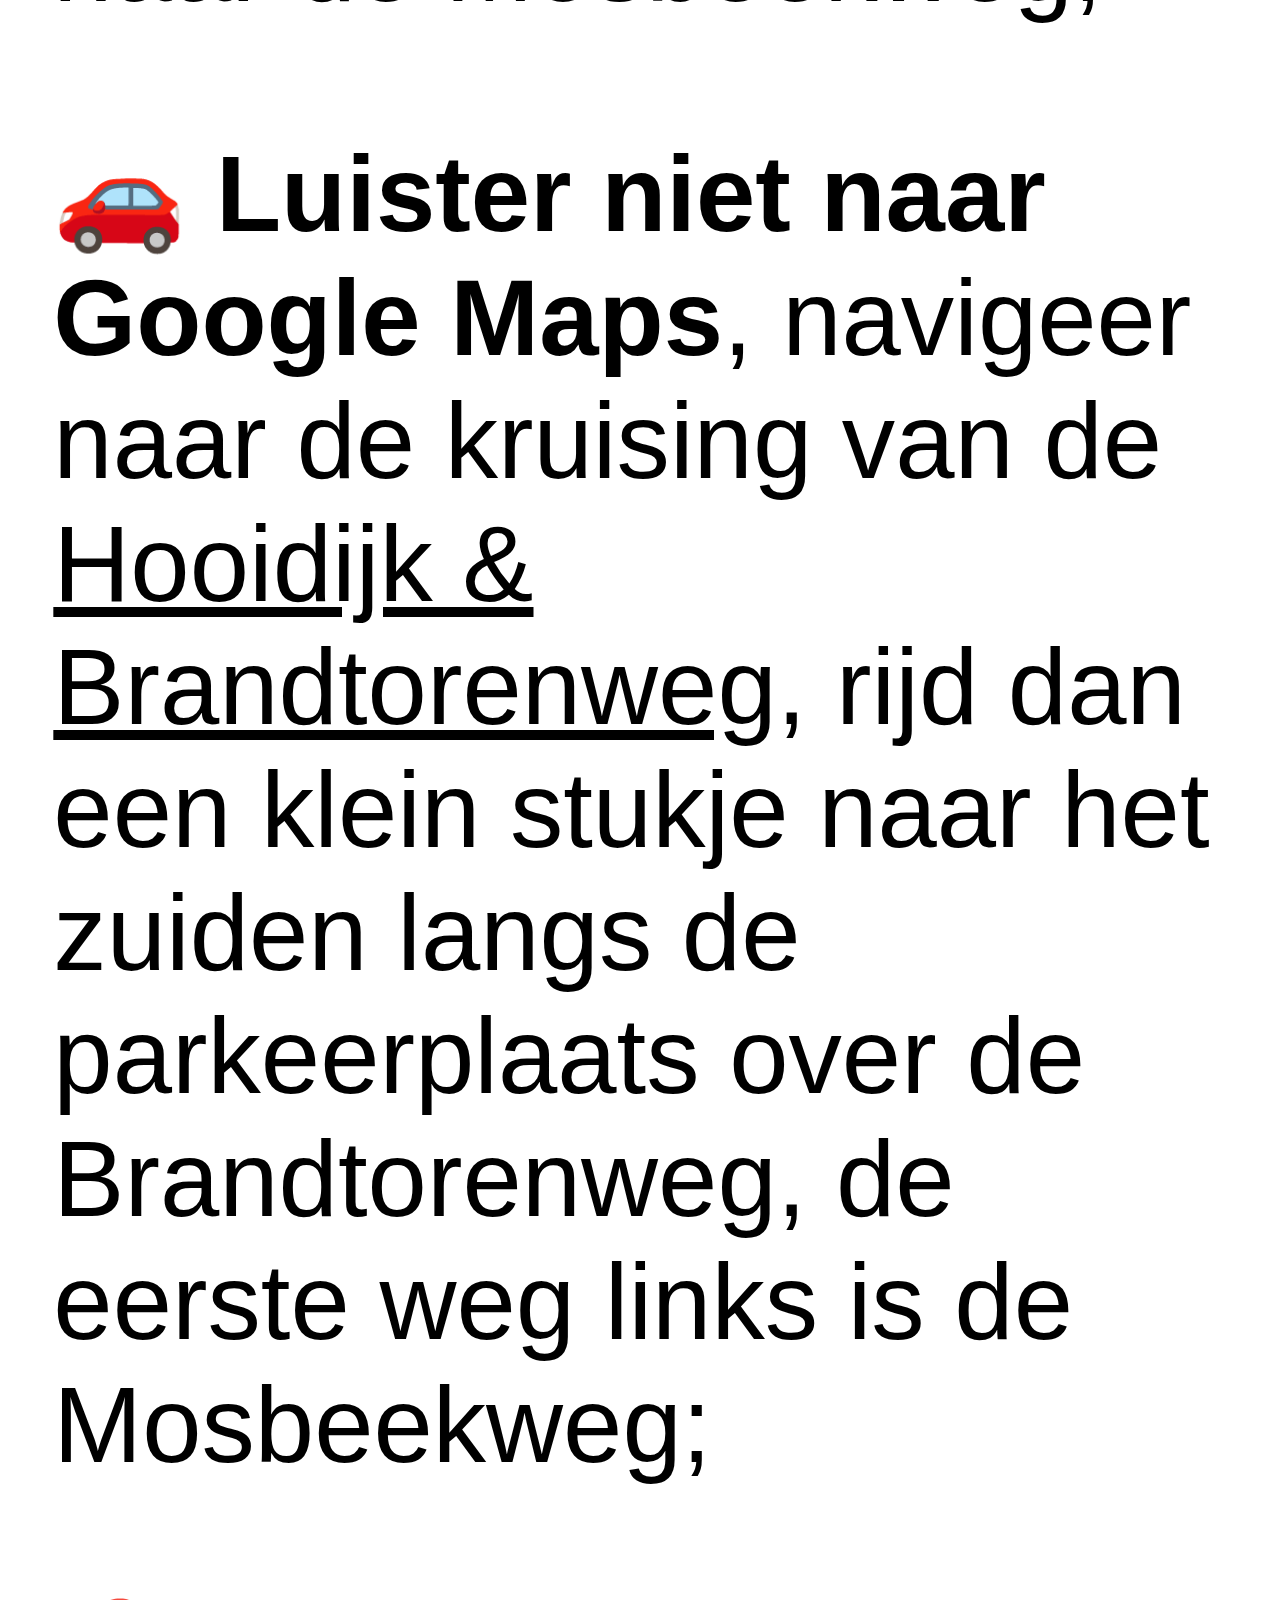
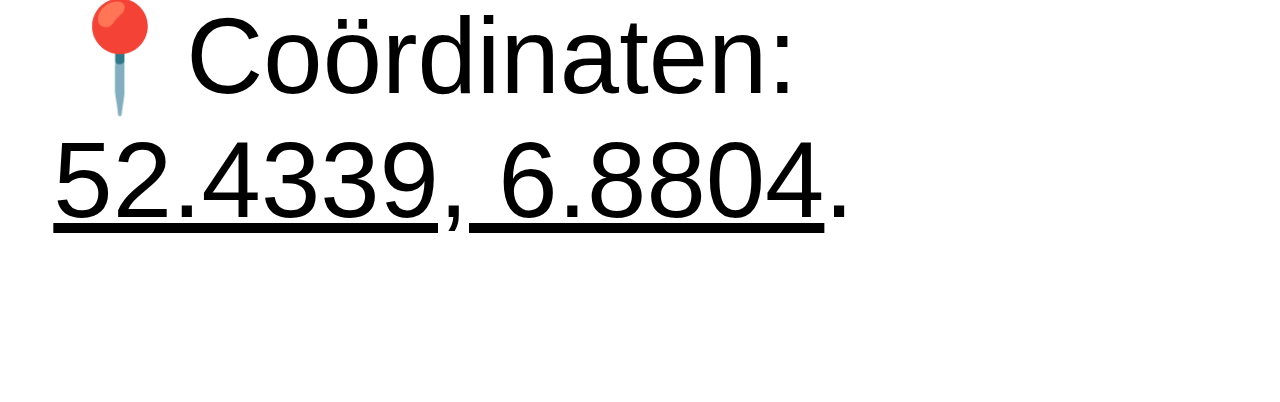
==== commit 1e705c8c: "Update index.html" ====
--- a/route/index.html
+++ b/route/index.html
@@ -37,7 +37,7 @@
     🚌 Neem de trein naar Almelo en dan bus 64 naar <a href="https://9292.nl/ootmarsum/bushalte-bovenesweg">halte Bovenesweg</a> (iets voorbij Vasse), loop daarna via <a href="https://www.google.nl/maps/dir/Vasse,+Bovenesweg/Mosbeekweg+10,+7662+PE+Hezingen/@52.4292522,6.8638535,15z/am=t/data=!4m14!4m13!1m5!1m1!1s0x47b81c9c5d2a337d:0x236f2061cd23b331!2m2!1d6.864479!2d52.422079!1m5!1m1!1s0x47b81c8be774e74d:0x75011a4b7435acf8!2m2!1d6.880241!2d52.4338635!3e2">de Höllweg en de Brandtorenweg</a> naar de Mosbeekweg;
   </p>
   </p>
-    🚗 <strongLuister niet naar Google Maps</strong>, navigeer naar de kruising van de <a href="https://www.google.nl/maps/place/Hooidijk+%26+Brandtorenweg,+7662+PG+Hezingen">Hooidijk &amp; Brandtorenweg</a>, rijd dan een klein stukje langs de parkeerplaats over de Brandtorenweg, de eerste weg links is de Mosbeekweg;
+    🚗 <strong>Luister niet naar Google Maps</strong>, navigeer naar de kruising van de <a href="https://www.google.nl/maps/place/Hooidijk+%26+Brandtorenweg,+7662+PG+Hezingen">Hooidijk &amp; Brandtorenweg</a>, rijd dan een klein stukje naar het zuiden langs de parkeerplaats over de Brandtorenweg, de eerste weg links is de Mosbeekweg;
   </p>
   <p>
     📍Coördinaten: <a href="https://www.google.nl/maps/place/52%C2%B026'02.1%22N+6%C2%B052'49.4%22E/@52.43391,6.8804,17z">52.4339, 6.8804</a>.
